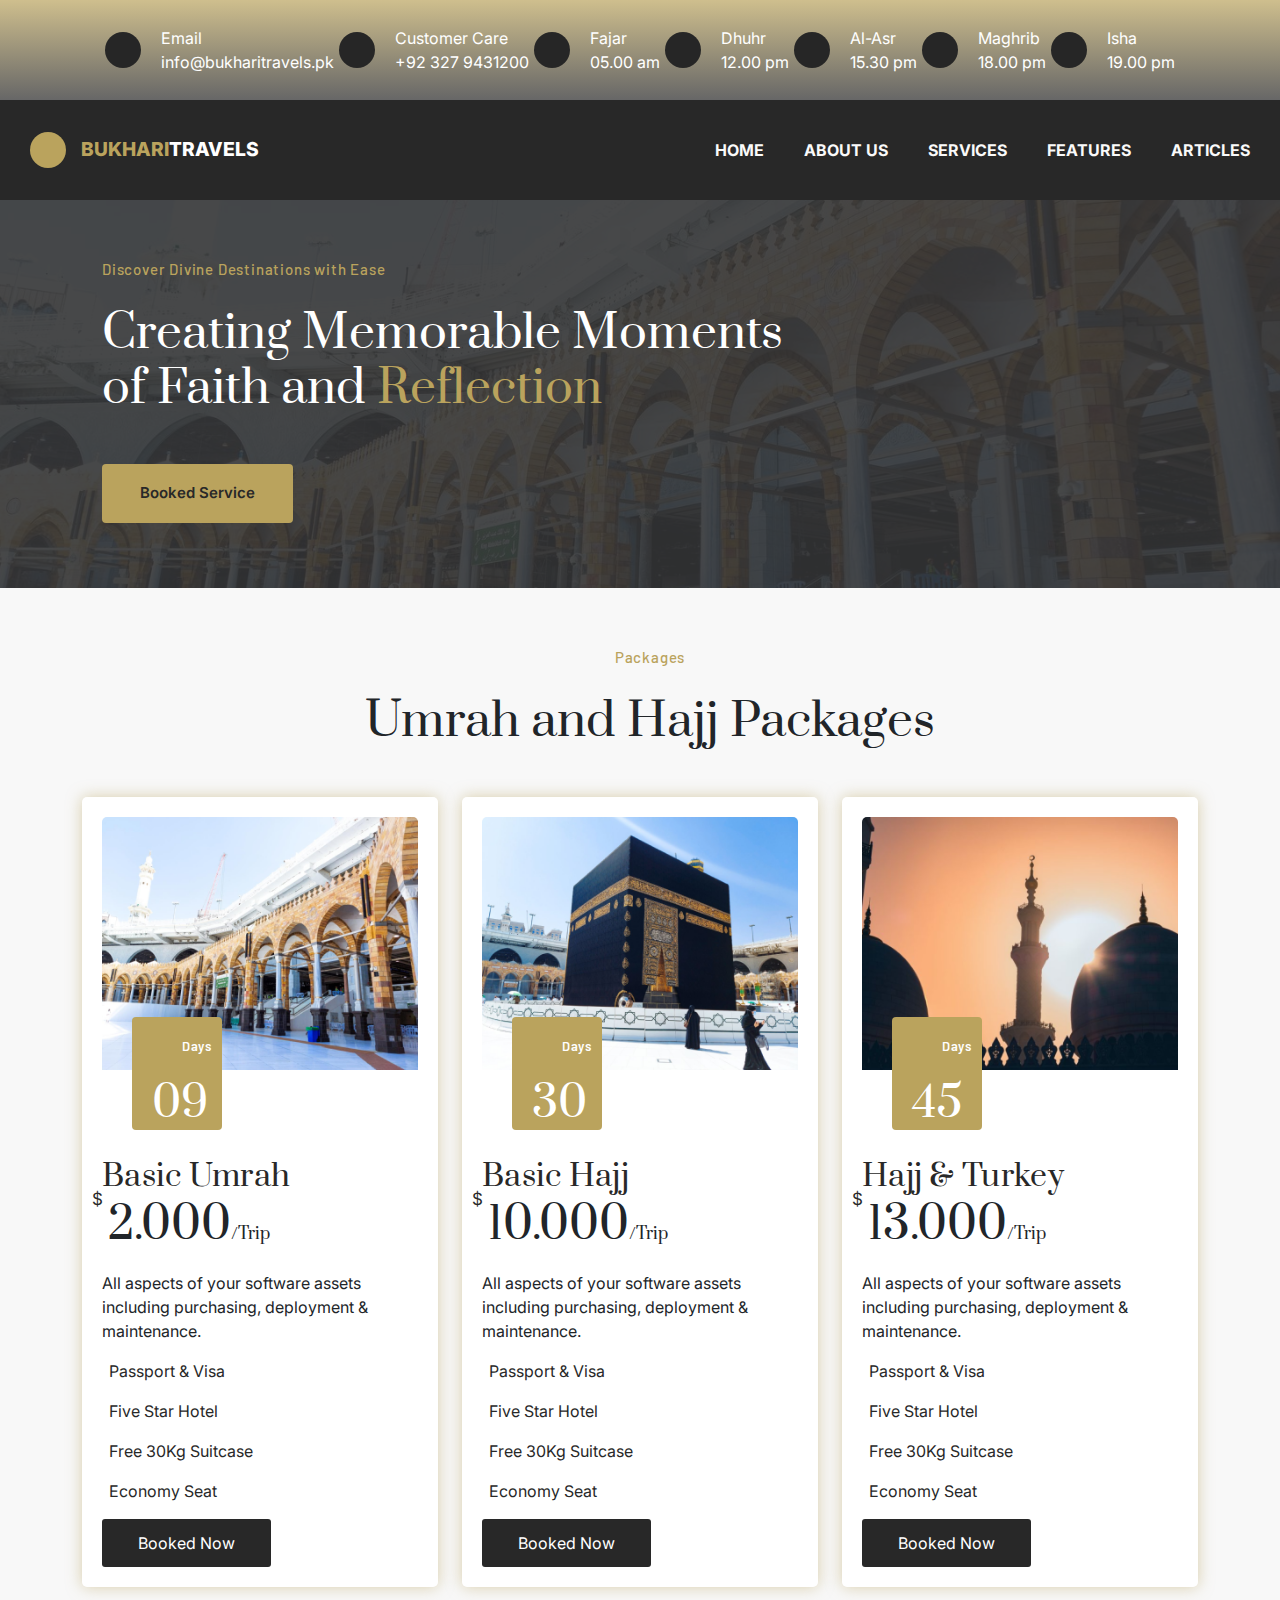
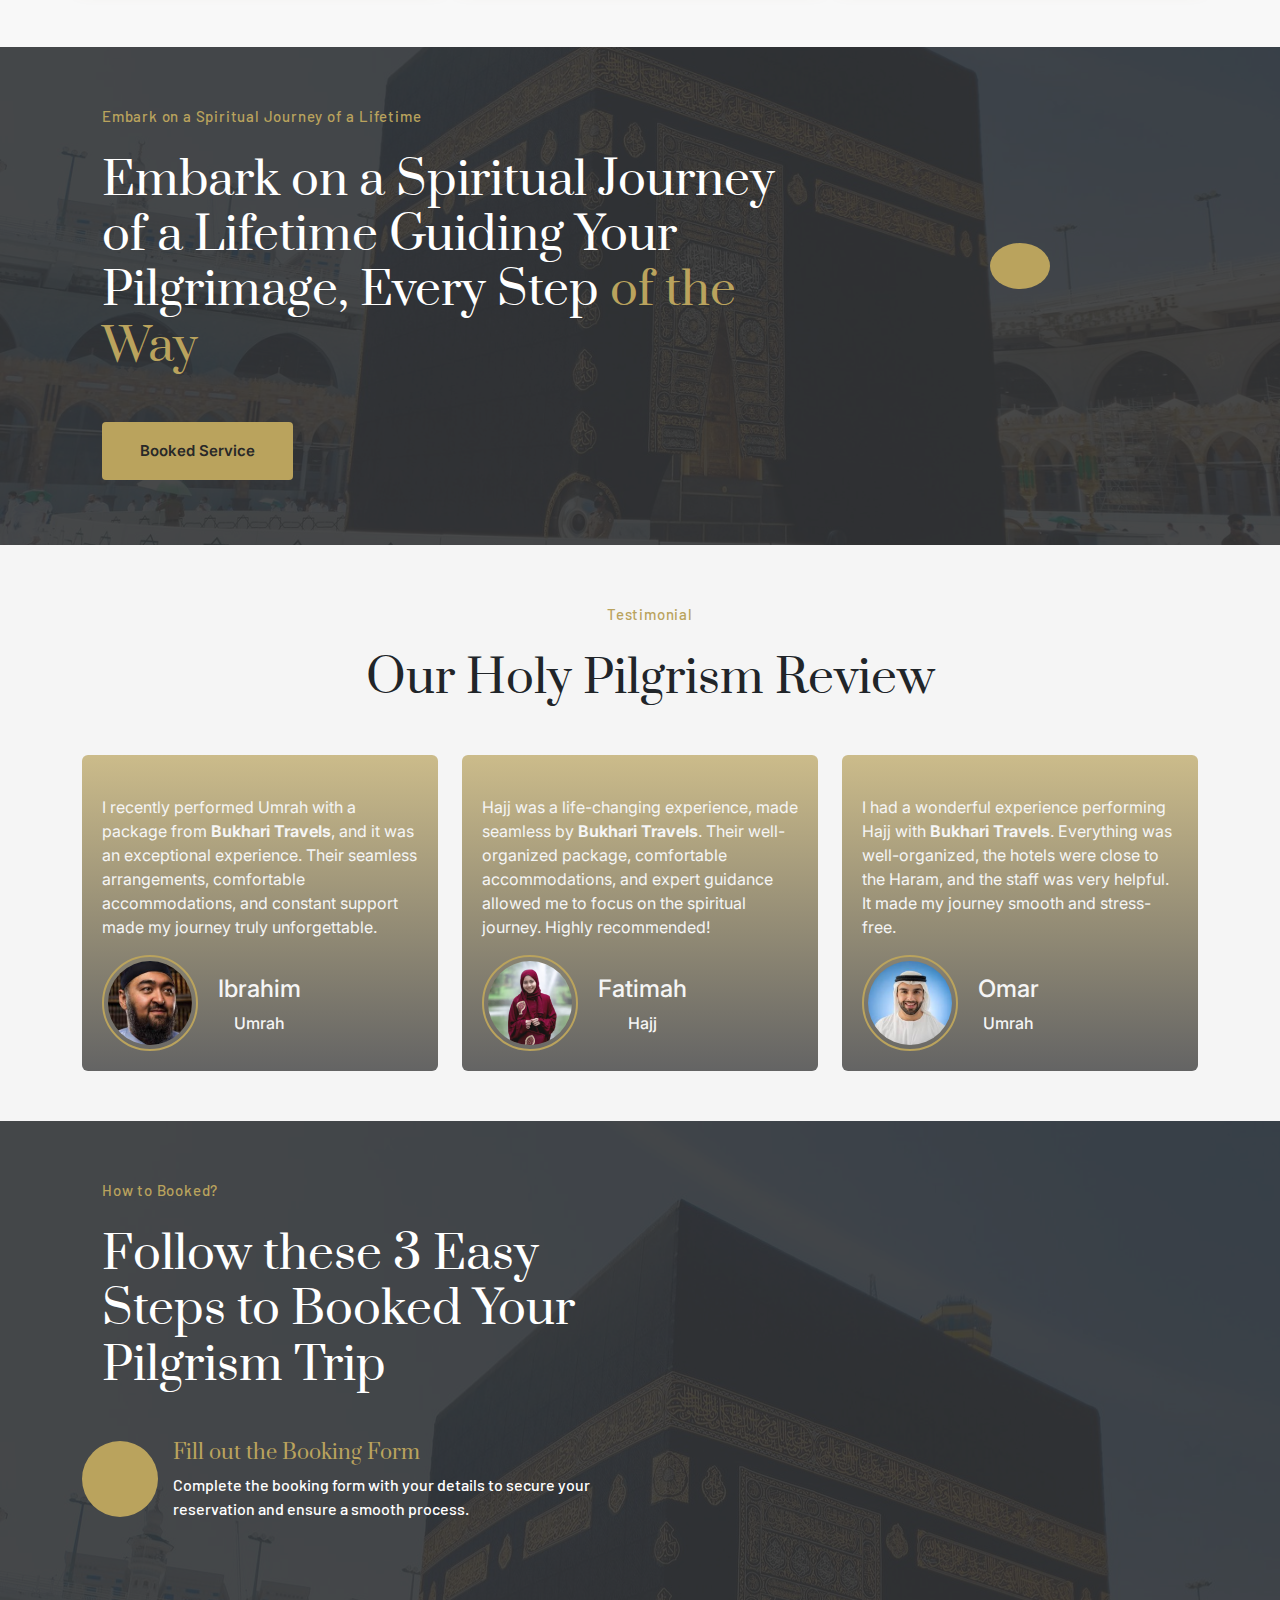
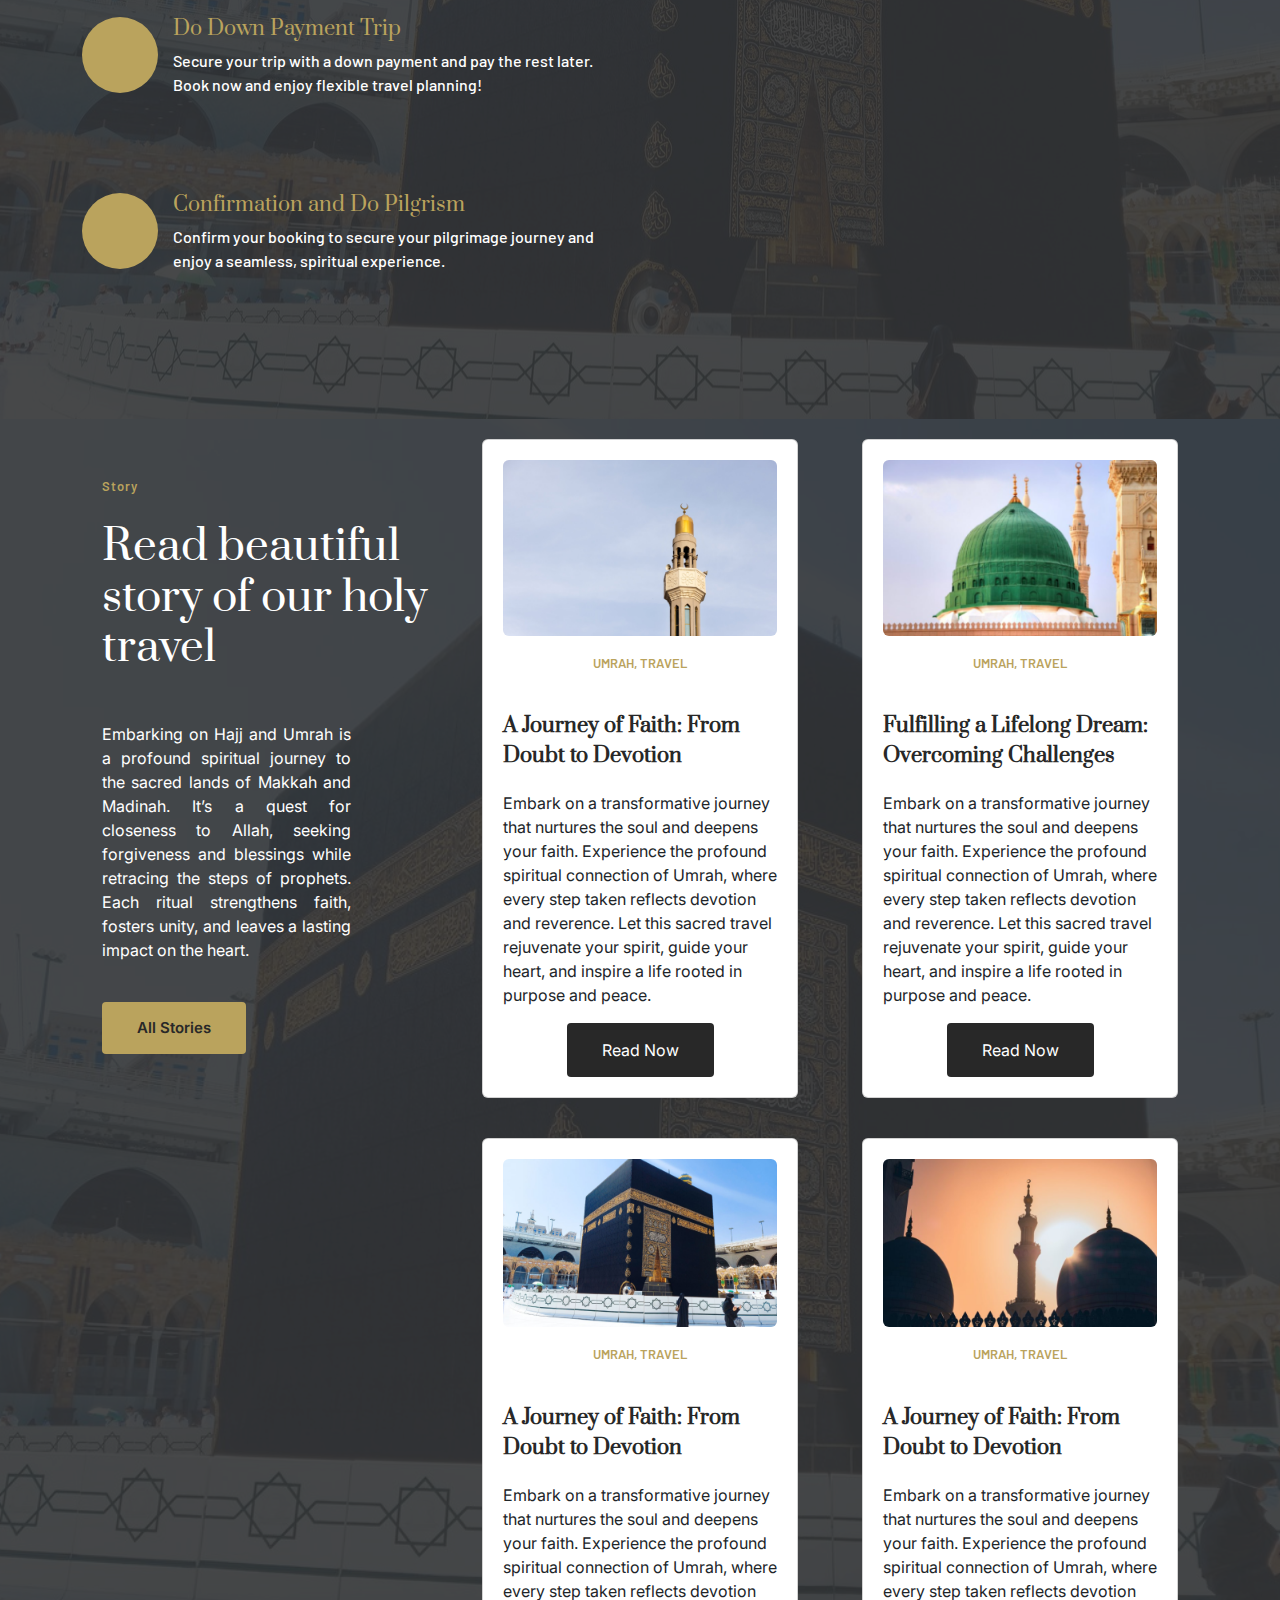
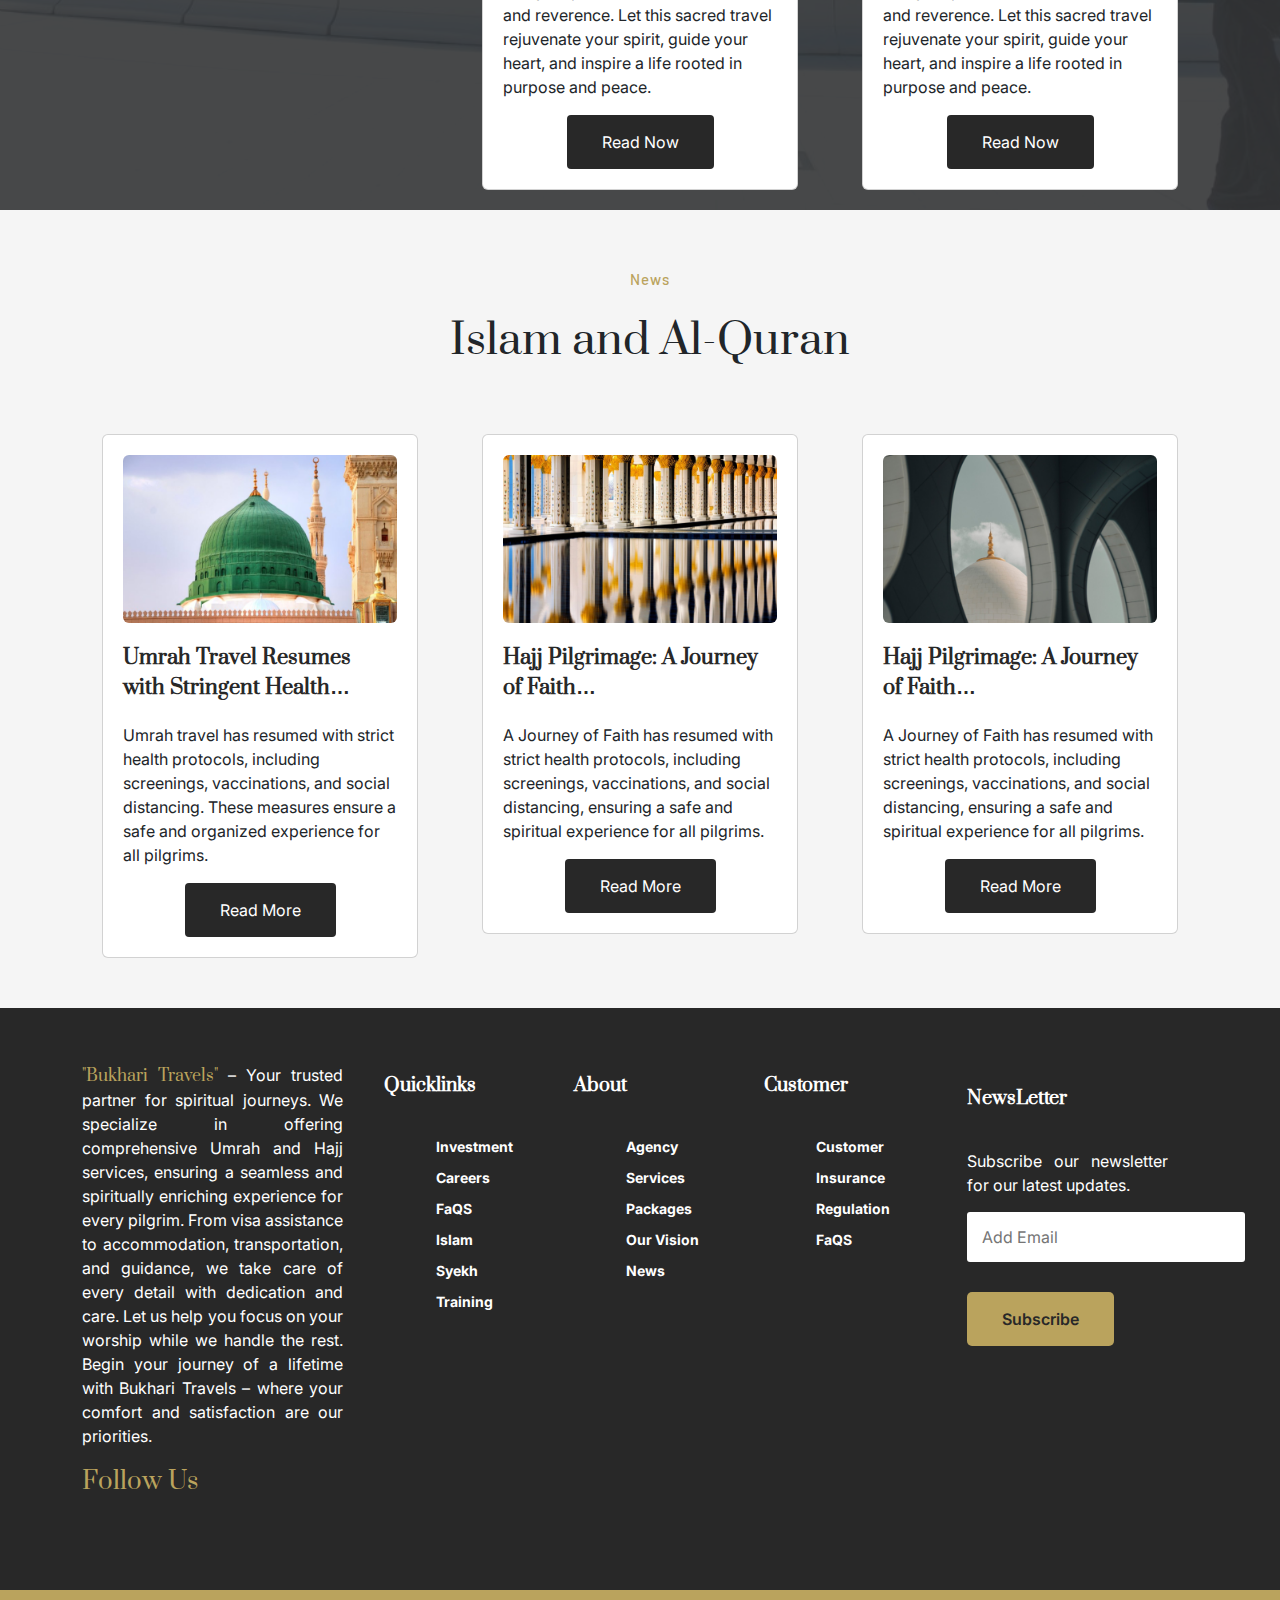
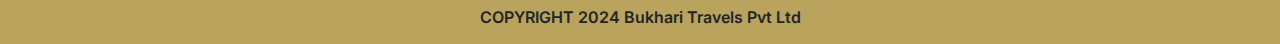
==== index.html @ a9241ac4 "Add all project files" ====
<!DOCTYPE html>
<html lang="en">

<head>
    <meta charset="UTF-8" />
    <meta name="viewport" content="width=device-width, initial-scale=1.0" />
    <title>Bukhari Travels</title>
    <!-- ----------------This is Bootstrap files------------------- -->
    <link rel="stylesheet" href="./css/bootstrap.min.css" />
    <script>
        <link rel="stylesheet" href="./js/bootstrap.min.js" />
    </script>
    <!-------------------This is the fontawesome file--------------------->
    <link rel="stylesheet" href="https://cdnjs.cloudflare.com/ajax/libs/font-awesome/6.6.0/css/all.min.css"
        integrity="sha512-Kc323vGBEqzTmouAECnVceyQqyqdsSiqLQISBL29aUW4U/M7pSPA/gEUZQqv1cwx4OnYxTxve5UMg5GT6L4JJg=="
        crossorigin="anonymous" referrerpolicy="no-referrer" />
    <link rel="stylesheet" href="https://site-assets.fontawesome.com/releases/v6.6.0/css/all.css" />
    <!-------------------This is the navbar file--------------------->
    <link rel="stylesheet" href="./navbar.css" />
    <!----------------- Packages page section css -->
    <link rel="stylesheet" href="./packages-section.css" />
    <!-----------------Prayers time bar css File -->
    <link rel="stylesheet" href="./prayers-times-bar.css" />
    <!----------------- home-booking-section css file -->
    <link rel="stylesheet" href="./home-booking-section.css" />
        <!-----------------umrahh-pakages-page css-->
        <link rel="stylesheet" href="./umrahh-pakages-page.css" />
        <!------------------Pilgrimage Guidance page css-->
        <link rel="stylesheet" href="./_pilgrimage-guiding-section.css" />
        <!------------------testimonial pilgrim page css-->
        <link rel="stylesheet" href="./_testimonial-pilgrim-review.css" />
        <!------------------Holy Stories page css-->
        <link rel="stylesheet" href="./_Holy-stories.css" />
        <!------------------footer  css-->
        <link rel="stylesheet" href="./footer.css" />
        <!------------------how-to-book section css-->
        <link rel="stylesheet" href="./_how-to-book.css">
        <!------------------news section-->
        <link rel="stylesheet" href="./_news-section.css">
        
    <!-----------------Barlow font google import -->
    <style>
        @import url("https://fonts.googleapis.com/css2?family=Barlow:ital,wght@0,100;0,200;0,300;0,400;0,500;0,600;0,700;0,800;0,900;1,100;1,200;1,300;1,400;1,500;1,600;1,700;1,800;1,900&family=Inter:ital,opsz,wght@0,14..32,100..900;1,14..32,100..900&family=Josefin+Sans:ital,wght@0,100..700;1,100..700&family=Montserrat:ital,wght@0,100..900;1,100..900&family=Poppins:ital,wght@0,100;0,200;0,300;0,400;0,500;0,600;0,700;0,800;0,900;1,100;1,200;1,300;1,400;1,500;1,600;1,700;1,800;1,900&family=Prata&family=Roboto:ital,wght@0,100;0,300;0,400;0,500;0,700;0,900;1,100;1,300;1,400;1,500;1,700;1,900&display=swap");
    </style>
</head>

<body>
    <!---------------Prayer bar------------------>
<header class="parent-container">
    <div class="container p-0">
        <ul class="prayers-times-bar m-0">
            <li>
                <!-- Email Area -->
                <section class="email-section">
                    <div class="email-logo">
                        <i class="fa-solid fa-envelope logo-style"></i>
                    </div>
                    <div class="email-description">
                        <span>Email</span>
                        <p class="m-0">
                            <a href="mailto:abrarulhassan@gmail.com">info@bukharitravels.pk</a>
                        </p>
                    </div>
                </section>
            </li>
            <li>
                <!-- Customer Care Service are -->

                <section class="email-section">
                    <div>
                        <i class="fa-solid fa-phone logo-style"></i>
                    </div>
                    <div class="email-description">
                        <span>Customer Care</span>
                        <p class="m-0">
                            <a href="tel:+923279431200">+92 327 9431200</a>
                        </p>
                    </div>
                </section>
            </li>
            <li>
                <!-- Fajar Timing -->

                <section class="email-section">
                    <div>
                        <i class="fa-solid fa-sun-cloud logo-style"></i>
                    </div>
                    <div class="email-description">
                        <span>Fajar</span>
                        <p class="m-0 text-blinking">05.00 am</p>
                    </div>
                </section>
            </li>
            <li>
                <!-- Dhuhr Timing -->

                <section class="email-section">
                    <div>
                        <i class="fa-solid fa-sun logo-style"></i>
                    </div>
                    <div class="email-description">
                        <span>Dhuhr</span>
                        <p class="m-0 text-blinking">12.00 pm</p>
                    </div>
                </section>
            </li>
            <li>
                <!-- Asr Timing -->

                <section class="email-section">
                    <div>
                        <i class="fa-solid fa-cloud logo-style"></i>
                    </div>
                    <div class="email-description">
                        <span>Al-Asr</span>
                        <p class="m-0 text-blinking">15.30 pm</p>
                    </div>
                </section>
            </li>
            <li>
                <!-- Magrib timing -->

                <section class="email-section">
                    <div>
                        <i class="fa-solid fa-moon-cloud logo-style"></i>
                    </div>
                    <div class="email-description">
                        <span>Maghrib</span>
                        <p class="m-0 text-blinking">18.00 pm</p>
                    </div>
                </section>
            </li>
            <li>
                <!-- Esha Timing  -->

                <section class="email-section">
                    <div>
                        <i class="fa-solid fa-moon logo-style"></i>
                    </div>
                    <div class="email-description">
                        <span>Isha</span>
                        <p class="m-0 text-blinking">19.00 pm</p>
                    </div>
                </section>
            </li>
        </ul>
    </div>
</header>
    <!-- main navbar -->
    <section>
        <!-- Mobile Screen -->
        <input class="navbar-input" type="checkbox" id="menu"/>
        <!-- End Mobile Screen -->
        <header>
            <div class="logo">
                <div class="bukhari-logo">
                    <i class="fa-solid fa-plane plane-icon"></i>
                    <h1>BUKHARI<span>TRAVELS</span></h1>
                </div>
            </div>
            <!-- Mobile Screen -->
            <label for="menu">
                <div></div>
                <div></div>
                <div></div>
            </label>
            <!-- End Mobile Screen -->
            <nav>
                <a href="#index.html">HOME</a>
                <a href="./_aboutus.html">About Us</a>
                <a href="#Contact Us">Services</a>
                <a href="#Mail Me">Features</a>
                <a href="#Articles">Articles</a>
            </nav>
        </header>
    </section>

    <!-- Home booking Section -->
    <section class="home-booking-page">
        <div class="overlay">
            <div class="container">
                <div class="row">
                    <div class="col-lg-8 col-md-8 col-sm-12">
                        <div class="page-content">
                            <h4 class="page-title">
                                Discover Divine Destinations with Ease
                            </h4>
                            <h4 class="page-title-description">
                                Creating Memorable Moments of Faith and
                                <span class="brownish-color">Reflection</span>
                            </h4>
                            <button class="book-service-button">Booked Service</button>
                        </div>
                    </div>
                </div>
            </div>
        </div>
    </section>

    <!-- Umrahh Packages section -->
    <section class="umrahh-packages-page">
        <div class="container">
            <div class="row">
                <div class="col-lg-12 .col-md-12 col-sm-12">
                    <div class="umrahh-packages-page-content">
                        <h4 class="u-packages-page-title">Packages</h4>
                        <h4 class="u-packages-page-title-description">
                            Umrah and Hajj Packages
                        </h4>
                    </div>
                </div>
            </div>

            <div class="row">
                <!-- 09 Days Package plan -->
                <div class="col-lg-4 col-md-6 col-sm-12">
                    <div class="packages-plan-card">
                        <div class="card-1-image">
                            <div class="overlayed-box">
                                <p class="package-days">Days</p>
                                <h4 class="package-duration">09</h4>
                            </div>
                        </div>
                        <div class="packages-card-creditials">
                            <h4 class="package-level">Basic Umrah</h4>
                            <p class="package-price">
                                <span class="currency">$</span><span class="currency-value"> 2.000</span><span
                                    class="trip-text">/Trip</span>
                            </p>
                            <p class="card-description">
                                All aspects of your software assets including purchasing,
                                deployment & maintenance.
                            </p>
                        </div>

                        <div class="package-items">
                            <p><i class="fa-regular fa-badge-check"></i>Passport & Visa</p>
                            <p><i class="fa-regular fa-badge-check"></i>Five Star Hotel</p>
                            <p>
                                <i class="fa-regular fa-badge-check"></i>Free 30Kg Suitcase
                            </p>
                            <p><i class="fa-regular fa-badge-check"></i>Economy Seat</p>
                        </div>
                        <button class="book-now-button">Booked Now</button>
                    </div>
                </div>

                <!-- 30 Days Package Plan -->
                <div class="col-lg-4 col-md-6 col-sm-12">
                    <div class="packages-plan-card">
                        <div class="card-2-image">
                            <div class="overlayed-box">
                                <p class="package-days">Days</p>
                                <h4 class="package-duration">30</h4>
                            </div>
                        </div>
                        <div class="packages-card-creditials">
                            <h4 class="package-level">Basic Hajj</h4>
                            <p class="package-price">
                                <span class="currency">$</span><span class="currency-value"> 10.000</span><span
                                    class="trip-text">/Trip</span>
                            </p>
                            <p class="card-description">
                                All aspects of your software assets including purchasing,
                                deployment & maintenance.
                            </p>
                        </div>

                        <div class="package-items">
                            <p><i class="fa-regular fa-badge-check"></i>Passport & Visa</p>
                            <p><i class="fa-regular fa-badge-check"></i>Five Star Hotel</p>
                            <p>
                                <i class="fa-regular fa-badge-check"></i>Free 30Kg Suitcase
                            </p>
                            <p><i class="fa-regular fa-badge-check"></i>Economy Seat</p>
                        </div>
                        <button class="book-now-button">Booked Now</button>
                    </div>
                </div>
                <!-- 45 Days Package Plan -->
                <div class="col-lg-4 col-md-6 col-sm-12">
                    <div class="packages-plan-card">
                        <div class="card-3-image">
                            <div class="overlayed-box">
                                <p class="package-days">Days</p>
                                <h4 class="package-duration">45</h4>
                            </div>
                        </div>
                        <div class="packages-card-creditials">
                            <h4 class="package-level">Hajj & Turkey</h4>
                            <p class="package-price">
                                <span class="currency">$</span><span class="currency-value">13.000</span><span
                                    class="trip-text">/Trip</span>
                            </p>
                            <p class="card-description">
                                All aspects of your software assets including purchasing,
                                deployment & maintenance.
                            </p>
                        </div>

                        <div class="package-items">
                            <p><i class="fa-regular fa-badge-check"></i>Passport & Visa</p>
                            <p><i class="fa-regular fa-badge-check"></i>Five Star Hotel</p>
                            <p>
                                <i class="fa-regular fa-badge-check"></i>Free 30Kg Suitcase
                            </p>
                            <p><i class="fa-regular fa-badge-check"></i>Economy Seat</p>
                        </div>
                        <button class="book-now-button">Booked Now</button>
                    </div>
                </div>
            </div>
        </div>
    </section>
    <!-- Pilgrimage Guidance Section -->
    <section class="pilgrim-guidance-page">
        <div class="overlay">
            <div class="container">
                <div class="row">
                    <div class="col-lg-8 col-md-8 col-sm-12">
                        <div class="page-content">
                            <h4 class="page-title">
                                Embark on a Spiritual Journey of a Lifetime
                            </h4>
                            <h4 class="page-title-description">
                                Embark on a Spiritual Journey of a Lifetime Guiding Your
                                Pilgrimage, Every Step
                                <span class="brownish-color">of the Way</span>
                            </h4>
                            <button class="book-service-button">Booked Service</button>
                        </div>
                    </div>
                    <div class="col-lg-4 col-md-4 col-sm-12">
                        <div class="yt-vedio-button">
                            <a class="anchor-style yt-vedio-link-button" target="_blank">
                                <i class="fa-solid fa-play text-blinking"></i>
                            </a>
                        </div>
                    </div>
                </div>
            </div>
        </div>
    </section>
    <!-- Testimonial Holy pilgrim review section -->
    <section class="testimonial-pilgrim-review">
        <div class="container">
            <div class="row">
                <div class="col-lg-12 .col-md-12 col-sm-12">
                    <div class="umrahh-pakages-page-content">
                        <h4 class="u-packages-page-title">Testimonial</h4>
                        <h4 class="u-packages-page-title-description">
                            Our Holy Pilgrism Review
                        </h4>
                    </div>
                </div>
            </div>
        </div>

        <div class="container">
            <div class="row">
                <div class="col-lg-4 col-md-4 col-sm-6">
                    <div class="review-box">
                        <div class="review-stars-bar">
                            <i class="fa-solid fa-star-sharp"></i><i class="fa-solid fa-star-sharp"></i><i
                                class="fa-solid fa-star-sharp"></i><i class="fa-solid fa-star-sharp"></i><i
                                class="fa-solid fa-star-sharp"></i>
                        </div>
                        <p class="review-content">
                            I recently performed Umrah with a package from
                            <b>Bukhari Travels</b>, and it was an exceptional experience.
                            Their seamless arrangements, comfortable accommodations, and
                            constant support made my journey truly unforgettable.
                        </p>

                        <div class="reviewer">
                            <div class="reviewer-image">
                                <img src="./Assets/Reviews persons/Ibrahim.png" alt="" />
                            </div>
                            <div class="reviwer-name">
                                <h4>Ibrahim</h4>
                                <p class="pilgrimage-category">Umrah</p>
                            </div>
                        </div>
                    </div>
                </div>

                <div class="col-lg-4 col-md-4 col-sm-6">
                    <div class="review-box">
                        <div class="review-stars-bar">
                            <i class="fa-solid fa-star-sharp"></i><i class="fa-solid fa-star-sharp"></i><i
                                class="fa-solid fa-star-sharp"></i><i class="fa-solid fa-star-sharp"></i><i
                                class="fa-solid fa-star-sharp"></i>
                        </div>
                        <p class="review-content">
                            Hajj was a life-changing experience, made seamless by
                            <b>Bukhari Travels</b>. Their well-organized package,
                            comfortable accommodations, and expert guidance allowed me to
                            focus on the spiritual journey. Highly recommended!
                        </p>

                        <div class="reviewer">
                            <div class="reviewer-image">
                                <img src="./Assets/Reviews persons/Reviwer 2.png" alt="" />
                            </div>
                            <div class="reviwer-name">
                                <h4>Fatimah</h4>
                                <p class="pilgrimage-category">Hajj</p>
                            </div>
                        </div>
                    </div>
                </div>

                <div class="col-lg-4 col-md-4 col-sm-6">
                    <div class="review-box">
                        <div class="review-stars-bar">
                            <i class="fa-solid fa-star-sharp"></i><i class="fa-solid fa-star-sharp"></i><i
                                class="fa-solid fa-star-sharp"></i><i class="fa-solid fa-star-sharp"></i><i
                                class="fa-solid fa-star-sharp"></i>
                        </div>
                        <p class="review-content">
                            I had a wonderful experience performing Hajj with
                            <b>Bukhari Travels</b>. Everything was well-organized, the
                            hotels were close to the Haram, and the staff was very helpful.
                            It made my journey smooth and stress-free.
                        </p>

                        <div class="reviewer">
                            <div class="reviewer-image">
                                <img src="./Assets/Reviews persons/Reviwer 3.png" alt="" />
                            </div>
                            <div class="reviwer-name">
                                <h4>Omar</h4>
                                <p class="pilgrimage-category">Umrah</p>
                            </div>
                        </div>
                    </div>
                </div>
            </div>
        </div>
    </section>
    <!-- Booking credials section detials  -->
    <section class="how-to-book-section">
        <div class="overlay">
            <div class="container">
                <div class="row">
                    <div class="col-lg-6 col-md-6 col-sm-12">
                        <div class="page-content">
                            <h4 class="page-title">
                                How to Booked?
                            </h4>
                            <h4 class="page-title-description">
                                Follow these 3 Easy Steps to Booked Your Pilgrism Trip
                            </h4>
                            <div class="booking-steps">
                                <div class="step-box">
                                    <div class="box-icon">
                                        <i class="fa-solid fa-book icon-edit"></i>
                                    </div>
                                    <div class="box-content">
                                        <h4 class="box-title">Fill out the Booking Form</h4>
                                        <p class="box-description">Complete the booking form with your details to secure
                                            your reservation and ensure a smooth process.</p>
                                    </div>
                                </div>

                                <div class="step-box">
                                    <div class="box-icon">
                                        <i class="fa-solid fa-credit-card icon-edit"></i>
                                    </div>
                                    <div class="box-content">
                                        <h4 class="box-title">Do Down Payment Trip</h4>
                                        <p class="box-description">Secure your trip with a down payment and pay the rest
                                            later. Book now and enjoy flexible travel planning!</p>
                                    </div>
                                </div>

                                <div class="step-box">
                                    <div class="box-icon">
                                        <i class="fa-solid fa-kaaba icon-edit"></i>
                                    </div>
                                    <div class="box-content">
                                        <h4 class="box-title">Confirmation and Do Pilgrism</h4>
                                        <p class="box-description">Confirm your booking to secure your pilgrimage
                                            journey and enjoy a seamless, spiritual experience.</p>
                                    </div>
                                </div>

                            </div>
                        </div>
                    </div>

                    
                </div>
            </div>
        </div>
        </div>

    </section>
    <!-- Holy Stories Boxes section -->
    <section class="holy-stories-section">
        <div class="overlay-color">
            <div class="container">
                <div class="row">
                    <div class="col-lg-4 col-md-6">
                        <div class="holy-stories-page-content">
                            <h4 class="holy-stories-page-title">Story</h4>
                            <h4 class="holy-stories-page-title-description">
                                Read beautiful story of our holy travel
                            </h4>
                            <p class="holy-stories-description">
                                Embarking on Hajj and Umrah is a profound spiritual journey to
                                the sacred lands of Makkah and Madinah. It’s a quest for
                                closeness to Allah, seeking forgiveness and blessings while
                                retracing the steps of prophets. Each ritual strengthens
                                faith, fosters unity, and leaves a lasting impact on the
                                heart.
                            </p>
                            <button class="all-stories-button">All Stories</button>
                        </div>
                    </div>

                    <div class=" col-lg-8 col-md-6">
                        <div class="row">
                            <div class="col-md-6 col-sm-12">
                                <div class="card-body">
                                    <div class="card">
                                        <img src="./Assets/Assets/Card img 4.png" alt="" />
                                        <h4 class="card-title">Umrah, Travel</h4>
                                        <h3 class="card-sub-title">
                                            A Journey of Faith: From Doubt to Devotion
                                        </h3>
                                        <p class="card-description">
                                            Embark on a transformative journey that nurtures the soul
                                            and deepens your faith. Experience the profound spiritual
                                            connection of Umrah, where every step taken reflects
                                            devotion and reverence. Let this sacred travel rejuvenate
                                            your spirit, guide your heart, and inspire a life rooted in
                                            purpose and peace.
                                        </p>
                                        <button class="card-button">Read Now</button>
                                    </div>
                                </div>
                            </div>

                            <div class="col-md-6 col-sm-12">
                                <div class="card-body">
                                    <div class="card">
                                        <img src="./Assets/Assets/Card img 5.png" alt="" />
                                        <h4 class="card-title">Umrah, Travel</h4>
                                        <h3 class="card-sub-title">
                                            Fulfilling a Lifelong Dream: Overcoming Challenges
                                        </h3>
                                        <p class="card-description">
                                            Embark on a transformative journey that nurtures the soul
                                            and deepens your faith. Experience the profound spiritual
                                            connection of Umrah, where every step taken reflects
                                            devotion and reverence. Let this sacred travel rejuvenate
                                            your spirit, guide your heart, and inspire a life rooted in
                                            purpose and peace.
                                        </p>
                                        <button class="card-button">Read Now</button>
                                    </div>
                                </div>
                            </div>
                        </div>

                        <div class="row">
                            <div class="col-md-6 col-sm-12">
                                <div class="card-body">
                                    <div class="card">
                                        <img src="./Assets/Card img 6.png" alt="" />
                                        <h4 class="card-title">Umrah, Travel</h4>
                                        <h3 class="card-sub-title">
                                            A Journey of Faith: From Doubt to Devotion
                                        </h3>
                                        <p class="card-description">
                                            Embark on a transformative journey that nurtures the soul
                                            and deepens your faith. Experience the profound spiritual
                                            connection of Umrah, where every step taken reflects
                                            devotion and reverence. Let this sacred travel rejuvenate
                                            your spirit, guide your heart, and inspire a life rooted
                                            in purpose and peace.
                                        </p>
                                        <button class="card-button">Read Now</button>
                                    </div>
                                </div>
                            </div>

                            <div class="col-md-6 col-sm-12">
                                <div class="card-body">
                                    <div class="card">
                                        <img src="./Assets/Card img 7.png" alt="" />
                                        <h4 class="card-title">Umrah, Travel</h4>
                                        <h3 class="card-sub-title">
                                            A Journey of Faith: From Doubt to Devotion
                                        </h3>
                                        <p class="card-description">
                                            Embark on a transformative journey that nurtures the soul
                                            and deepens your faith. Experience the profound spiritual
                                            connection of Umrah, where every step taken reflects
                                            devotion and reverence. Let this sacred travel rejuvenate
                                            your spirit, guide your heart, and inspire a life rooted
                                            in purpose and peace.
                                        </p>
                                        <button class="card-button">Read Now</button>
                                    </div>
                                </div>
                            </div>
                        </div>
                    </div>
                </div>
            </div>
        </div>
    </section>

    <!-- News Section -->
    <section class="news-section">
        <div class="news-content">
            <h4 class="news-section-header">News</h4>
            <h4 class="news-description">Islam and Al-Quran</h4>
        </div>

        <div class="container">
            <div class="row">
                <div class="col-lg-4 col-md-6 col-sm-12">
                    <div class="card-body">
                        <div class="card">
                            <img src="./Assets/Card img 8.png" alt=""/>
                            <h3 class="card-sub-title">
                                Umrah Travel Resumes with Stringent Health…
                            </h3>
                            <p class="card-description">
                                Umrah travel has resumed with strict health protocols, including screenings, vaccinations, and social distancing. These measures ensure a safe and organized experience for all pilgrims.
                            </p>
                            <button class="card-button">Read More</button>
                        </div>
                    </div>
                </div>

                <div class="col-lg-4 col-md-6 col-sm-12">
                    <div class="card-body">
                        <div class="card">
                            <img src="./Assets/Card img 9.png" alt="" />
                            <h3 class="card-sub-title">
                                Hajj Pilgrimage: A Journey of Faith…
                            </h3>
                            <p class="card-description">
                                A Journey of Faith has resumed with strict health protocols,
                                including screenings, vaccinations, and social distancing,
                                ensuring a safe and spiritual experience for all pilgrims.
                            </p>
                            <button class="card-button">Read More</button>
                        </div>
                    </div>
                </div>

                <div class="col-lg-4 col-md-6 col-sm-12">
                    <div class="card-body">
                        <div class="card">
                            <img src="./Assets/Card img 10.png" alt="" />
                            <h3 class="card-sub-title">
                                Hajj Pilgrimage: A Journey of Faith…
                            </h3>
                            <p class="card-description">
                                A Journey of Faith has resumed with strict health protocols,
                                including screenings, vaccinations, and social distancing,
                                ensuring a safe and spiritual experience for all pilgrims.
                            </p>
                            <button class="card-button">Read More</button>
                        </div>
                    </div>
                </div>
            </div>
        </div>
    </section>
    <!-- Footer  -->
    <section class="footer-section">
        <div class="container">
            <div class="row">
                <div class="col-lg-3 col-md-6 col-sm-12">
                    <div class="website-social-links">
                        <p class="short-intro">
                            <span class="brownish-color">"Bukhari Travels"</span> – Your
                            trusted partner for spiritual journeys. We specialize in
                            offering comprehensive Umrah and Hajj services, ensuring a
                            seamless and spiritually enriching experience for every pilgrim.
                            From visa assistance to accommodation, transportation, and
                            guidance, we take care of every detail with dedication and care.
                            Let us help you focus on your worship while we handle the rest.
                            Begin your journey of a lifetime with Bukhari Travels – where
                            your comfort and satisfaction are our priorities.
                        </p>
                        <h4 class="follow-us brownish-color">Follow Us</h4>
                        <span class="social-links">
                            <a href=""><i class="fa-brands fa-facebook-f"></i></a>
                            <a href=""><i class="fa-brands fa-tiktok "></i></a>
                            <a href=""><i class="fa-brands fa-instagram "></i></a>
                            <a href=""><i class="fa-brands fa-linkedin "></i></a>
                        </span>
                    </div>
                </div>
                <div class="col-lg-2 col-md-6 col-sm-12">
                    <div class="quick-links-section">
                        <h4 class="links-header">Quicklinks</h4>
                        <ul>
                            <li class="quick-links">
                                <a href="#"><i
                                        class="fa-solid fa-angle-right icon text-blinking"></i><span>Investment</span></a>
                                <a href="#"><i
                                        class="fa-solid fa-angle-right icon text-blinking"></i><span>Careers</span></a>
                                <a href="#"><i
                                        class="fa-solid fa-angle-right icon text-blinking"></i><span>FaQS</span></a>
                                <a href="#"><i
                                        class="fa-solid fa-angle-right icon text-blinking"></i><span>Islam</span></a>
                                <a href="#"><i
                                        class="fa-solid fa-angle-right icon text-blinking"></i><span>Syekh</span></a>
                                <a href="#"><i
                                        class="fa-solid fa-angle-right icon text-blinking"></i><span>Training</span></a>
                            </li>
                        </ul>
                    </div>
                </div>
                <div class="col-lg-2 col-md-6 col-sm-12">
                    <div class="quick-links-section">
                        <h4 class="links-header">About</h4>
                        <ul>
                            <li class="quick-links">
                                <a href="#"><i
                                        class="fa-solid fa-angle-right icon text-blinking"></i><span>Agency</span></a>
                                <a href="#"><i class="fa-solid fa-angle-right icon text-blinking"></i><span>
                                        Services</span></a>
                                <a href="#"><i class="fa-solid fa-angle-right icon text-blinking"></i><span>
                                        Packages</span></a>
                                <a href="#"><i class="fa-solid fa-angle-right icon text-blinking"></i><span>Our
                                        Vision</span></a>
                                <a href="#"><i
                                        class="fa-solid fa-angle-right icon text-blinking"></i><span>News</span></a>
                            </li>
                        </ul>
                    </div>
                </div>
                <div class="col-lg-2 col-md-6 col-sm-12">
                    <div class="quick-links-section">
                        <h4 class="links-header">Customer</h4>
                        <ul>
                            <li class="quick-links">
                                <a href="#"><i
                                        class="fa-solid fa-angle-right icon text-blinking"></i><span>Customer</span></a>
                                <a href="#"><i
                                        class="fa-solid fa-angle-right icon text-blinking"></i><span>Insurance</span></a>
                                <a href="#"><i
                                        class="fa-solid fa-angle-right icon text-blinking"></i><span>Regulation</span></a>
                                <a href="#"><i
                                        class="fa-solid fa-angle-right icon text-blinking"></i><span>FaQS</span></a>
                            </li>
                        </ul>
                    </div>
                </div>
                <div class="col-lg-3 col-md-6 col-sm-12">
                    <div class="news-letter-section">
                        <h4 class="links-header">NewsLetter</h4>
                        <p class="short-intro" id="email">
                            Subscribe our newsletter for our latest updates.
                        </p>
                        <form action="">
                            <input type="email" name="email" id="email" class="newsletter-input" placeholder="Add Email" />
                        <button type="button" class="subscribe-button" id="email">Subscribe</button>
                        </form>
                    </div>
                </div>
            </div>
        </div>
    </section>
    <div class="copywrigth-footer">COPYRIGHT 2024 Bukhari Travels Pvt Ltd</div>
</body>

</html>
---- navbar.css ----
* {
    padding: 0;
    margin: 0;
    box-sizing: border-box;
    font-family: "Inter", sans-serif;
}

header {
    background-color:#282828;
    display: flex;
    align-items: center;
    justify-content: space-between;
    height: 100px;
    padding: 0 30px;
    width: 100%;
}

.navbar-input{
    display: none;
}


.logo {
    display: flex;
    gap: 15px;
}

.logo h1 {
    font-size: 35px;
    font-weight: 800;
}

.logo h1 span {
    color: #fff;
}

nav a {
    text-decoration: none;
    font-size: 1rem;
    color: #fafafa;
    font-weight: bold;
    transition: .3s all;
}

nav {
    display: flex;
    gap: 40px;
    text-transform: uppercase;
}
.plane-icon{
    color: #282828;
    width: 36px;
    height: 36px;
    display: flex;
    align-items: center;
    justify-content: center;
    border-radius: 50%;
    background-color:#baa35d;
}

.plane-icon:hover{
    background-color: #282828;
    color: #baa35d;
    margin-right: 5px;
    transition: .3s all ease;
}

nav a:hover {
    color: #baa35d;
    text-shadow: 0px 0px 5px #baa35d;
}

.bukhari-logo {
    display: contents;
}

.bukhari-logo h1 {
    margin: auto;
    color: #baa35d;
    font-size: 1.2rem;
}

.text-blinking {
    animation: blink 1.8s infinite;
}

.bukhari-logo,
.logo-package {
    margin: auto;
}

@media (max-width: 768px) {
    nav {
        position: absolute;
        width: 100%;
        background-color: #282828;
        align-items: center;
        top: 100px;
        height: 0;
        flex-direction: column;
        left: 0;
        transition: .5s;
        overflow: hidden;
    }

    nav a:first-child {
        margin-top: 50px;
    }

    label {
        width: 45px;
        height: 30px;
        position: relative;
    }

    label div {
        width: 100%;
        height: 5px;
        background-color: #baa35d;
        position: absolute;
        border-radius: 99px;
        transform: translateY(-50%);
        transition: .3s all ease;
        transform: scale(1);
    }

    label div:nth-child(1) {
        top: 0%;
    }

    label div:nth-child(2) {
        top: 50%;
    }

    label div:nth-child(3) {
        top: 100%;
    }

    input:checked+header nav {
        height: 100vh;
    }

    input:checked+header label div:nth-child(1) {
        transform: rotate(45deg);
        top: 50%;
    }

    input:checked+header label div:nth-child(3) {
        transform: rotate(-45deg);
        top: 50%;
    }

    input:checked+header label div:nth-child(2) {
        transform: scale(0);
        top: 50%;
        opacity: 0;
    }
}

@media (max-width: 320px) {
    header {
        padding: 0px 15px;
    }

    .logo {
        gap: 10px;
    }

    label {
        height: 22px;
    }
}

@media (max-width: 820px) {
    nav {
        transition: .007s all ease;
        gap: 28px;
    }
}


@media (max-width: 768px) {
    .bukhari-logo h1 {
        font-size: 1.2rem;
    }

    .book-service-button {
        padding: 10px 20px !important;
    }
}

@keyframes blink {

    0%,
    100% {
        opacity: 1;
    }

    50% {
        opacity: 0;
    }
}
---- prayers-times-bar.css ----
*{
    padding: 0;
    margin: 0;
    box-sizing: border-box;
}
.m-0{
    margin: 0;
}

.p-0{
    padding: 0;
}

.brownish-color{
    color: #baa35d;
}

.parent-container{
    background: linear-gradient(to bottom, rgba(186, 163, 93, 0.7), rgba(38, 38, 38, 0.7));
}
.prayers-times-bar {
    list-style-type: none;
    height: auto;
    padding: 30px;
    display: flex;
    align-items: center;
    justify-content: space-evenly;
    flex-wrap: wrap;
    max-width: 100%;
    font-family: "Inter", sans-serif;
}

.email-section{
    display: flex;
    align-items: center;
    gap: 20px;
    justify-content: center;
}

.email-section{
    margin-bottom: 0px;
}

.logo-style{
    width: 36px;
    height: 36px;
    display: flex;
    align-items: center;
    justify-content: center;
    border-radius: 50%;
    background-color: #262626;
}

.logo-style{
    color: #fff;
}

.logo-style:hover{
    color: #262626;
    background-color: #baa35d;
    transition: .3s all ease;
}

.email-description a{
    text-decoration: none;
    color: #fff;
}

.email-description p{
    color: #fff;
}

.email-description span{
    color: #fff;
}


@media (max-width: 1168px){
    .parent-container{
        display: none;
    }
}

@media (max-width: 360px){
    .parent-container{
        display: none;
    }
}
---- home-booking-section.css ----
*{
    padding: 0;
    margin: 0;
    box-sizing: border-box;
}

.home-booking-page, .pilgrim-guidance-page{
    max-width: 100%;
    background-image: url(./Assets/home\ main\ 1\ pic.png);
    background-position: center center;
    background-repeat: no-repeat;
    background-size: cover;
    height: auto;
}

.brownish-color{
    color: #baa35d;
    font-family: "prata", sans-serif;
}

.overlay{
    background-color: rgba(51, 52, 53, .9);
    left: 0;
    right: 0;
    bottom: 0;
    top: 0;
    color: #fff;
    max-width: 100%;
    height: auto;
    padding-bottom: 50px;
}

.page-title, .u-packages-page-title, .holy-stories-page-title, .news-section-header{
    color: #baa35d;
    font-size: 15px;
    font-family: "barlow", sans-serif;
    letter-spacing: 0.8px;
    padding-top: 60px;
    padding-bottom: 20px;
    margin-left: 20px;
}

.page-title-description, .u-packages-page-title-description, .holy-stories-page-title-description, .news-description{
    font-size: 2.875rem;
    font-family: "prata";
    padding-bottom: 40px;
    margin-left: 20px;
}

.book-service-button, .all-stories-button, .read-now-button{
    outline: 0;
    border: 0;
    padding: 18px 38px;
    border-radius: 4px;
    background-color: #baa35d;
    color: #282828;
    font-size: 15px;
    font-family: "barlow" sans-serif;
    font-weight: 600;
    margin-bottom: 15px;
    margin-left: 20px;
}

.book-service-button:hover{
    background-color: #282828;
    color: #baa35d;
    border: 1px solid #baa35d;
    transition: .3s;
}

@media (max-width: 768px){
    .page-title-description{
        font-size: 3rem;
    }

    .book-service-button{
        margin-bottom: 20px;
    }

}

@media (max-width: 320px){
    .page-title-description,.u-packages-page-title-description {
        font-size: 1.9rem !important;
    }
    .book-service-button {
        padding: 15px 30px;
        font-size: 14px;
    }
    .page-content{
        width: 100%;
        margin: auto;
    }
}
---- umrahh-pakages-page.css ----
*{
    padding: 0;
    margin: 0;
    box-sizing: border-box;
}

.umrahh-packages-page{
    max-width: 100%;
    height: auto;
    background-color: #f8f8f8;
    padding-bottom: 50px;
}

.umrahh-packages-page-content, .news-content{
    text-align: center;
    margin: auto;
    width: 100%;
}

.packages-plan-card{
    background-color: #fff;
    border-radius: 5px;
    padding: 20px;
    box-shadow: 0px 0px 15px rgba(186, 163, 93, 0.5);
    overflow: hidden;
    margin-bottom: 10px;
}

.card-1-image{
    background-image: url(./Assets/Assets/Card\ img\ 1.png);
    background-repeat: no-repeat;
    background-position:top;
    background-size: contain;
    border-radius: 5px;
    position: relative;
    height: 288px;
    object-fit: cover;
}

.card-2-image{
    background-image: url(./Assets/Assets/Card\ img\ 2.png);
    background-repeat: no-repeat;
    background-position:top;
    background-size: contain;
    border-radius: 5px;
    position: relative;
    width: 100%;
    height: 288px;
    object-fit: cover;
}

.card-3-image{
    background-image: url(./Assets/Assets/Card\ img\ 3.png);
    background-repeat: no-repeat;
    background-position:top;
    background-size: contain;
    border-radius: 5px;
    position: relative;
    width: 100%;
    height: 288px;
    object-fit: cover;
}

.overlayed-box{
    max-width: 90px;
    min-height: 113px;
    background-color:#baa35d;
    position: absolute;
    top: 200px;
    left: 30px;
    right: 0px;
    bottom: 0;
    border-radius: 4px;
}

.package-days{
    text-align: end;
    margin-right: 10px;
    color: #fff;
    font-size: 13px;
    letter-spacing: 0.8px;
    font-family: "barlow", sans-serif;
    font-weight: 600;
    margin-top: 20px;
}

.package-duration{
    font-size: 42px;
    color: #fff;
    line-height: 1.3em;
    font-family: "prata";
    margin-left: 20px;
    margin-top: 20px;
}

.packages-card-creditials{
    margin-top: 60px;
    display: flex;
    justify-content: center;
    flex-direction: column;
    font-family: "prata", sans-serif;
}

.package-level{
    font-family: "prata", sans-serif;
    font-size: 30px;
    line-height: 24px;
    letter-spacing: 0.3px;
    color: #282828;
    font-weight: 500;
}

.package-price{
    position: relative;
    font-family: "prata", sans-serif;
}

.currency{
    font-size: 17px;
    color: #282828;
    position: absolute;
    top: -10px;
    left: -10px;
}

.currency-value{
    font-size: 43px;
    line-height: 58px;
    font-family: "prata", sans-serif;
    margin-left: 6px;
}

.trip-text{
    font-family: "prata", sans-serif;
}

.package-description{
    color: #8C8C8C;
    font-family: "barlow", sans-serif;
    font-weight: 500;
}

.package-items{
    display: flex;
    justify-content: center;
    flex-direction: column;
    color: #282828;
}

.package-items i {
    margin-right: 7px;
    background-color: #baa35d;
    border-radius: 50%;
}

.book-now-button{
    outline: none;
    border: none;
    background-color: #282828;
    width: fit-content;
    padding: 12px 36px;
    border-radius: 3px;
    color: #fff;    
}

.book-now-button:hover{
    background-color: #baa35d;
    transition: .3s all ease;
}

@media (max-width: 360px){
    .packages-plan-card{
        margin-bottom: 12px !important;
        width: 100%;
        margin: auto;
    }
}

@media (max-width: 393px){
    .packages-plan-card{
        margin-bottom: 12px !important;
        width: 100%;
        margin: auto;
    }
}
---- _pilgrimage-guiding-section.css ----
*{
    padding: 0;
    margin: 0;
    box-sizing: border-box;
}

.anchor-style{
    color: #282828;
    text-decoration: none;
    
}

.pilgrim-guidance-page{
    background-image: url(./Assets/Pilgrimage-guidanceimain-image.png);
    background-repeat: no-repeat;
    background-size: cover;
    background-position:center;
    object-fit: cover;
    position: relative;
    height: auto;
}


.yt-vedio-link-button {
    cursor: pointer;
    border: none;
    outline: none;
    background-color: #baa35d;
    padding: 23px 30px;
    border-radius: 50%;
    animation: box-shadow infinite 1.8s;
    margin-bottom: 10px;
}

@keyframes box-shadow{
    0%{
        box-shadow: none;
    }

    20%{
        box-shadow: 0px 0px 15px rgba(212, 179, 78, 0.5);
    }

    50%{
        box-shadow: 0px 0px 15px rgba(212, 179, 78, 0.5);
    }
    100%{
        box-shadow: none;
    }
}

.yt-vedio-button{
    display: flex;
    align-items: center;
    justify-content: center;
    width: 100%;
    height: 100%;
    margin: auto;
    flex-wrap: wrap;
}


@media (max-width: 768px){
    .yt-vedio{
        margin-bottom: 20px;
    }
}

@media (max-width: 375px){
    #yt-vedio-link-button{
        margin-bottom: 12px;
    }
}
---- _testimonial-pilgrim-review.css ----
* {
  padding: 0;
  margin: 0;
  box-sizing: border-box;
}

.testimonial-pilgrim-review {
  width: 100%;
  height: auto;
  background-color: #f5f5f5;
  padding-bottom: 30px;
}

.review-box {
  width: 100%;
  background: linear-gradient(to bottom, rgba(186, 163, 93, 0.7), rgba(38, 38, 38, 0.7));
  margin-bottom: 20px !important;
  display: flex;
  justify-content: center;
  flex-direction: column;
  border-radius: 6px;
  padding: 20px;
}

.pilgrism-reviews {
  display: flex;
  justify-content: space-evenly;
  align-items: center;
}

.review-stars-bar{
    width: 100%;
    margin-bottom: 20px;
    gap: 6px;
    display: flex;
    color: #FDCC0D;
    font-size: 20px;
}

.reviewer img{
    border-radius: 50%;
    padding: 4px;
    border: 2px solid #baa35d;
}

.reviewer{
    display: flex;
    gap: 20px;
}

.reviwer-name{
    margin-top: 20px;
    font-weight: 600;
    color: #f5f5f5;
}

.pilgrimage-category{
    font-weight: 500;
    text-align: center;
}

.review-content{
  color: #f5f5f5;
}

.umrahh-pakages-page-content{
  text-align: center;
}

@media (max-width: 320px){
  .newsletter-input{
    padding: 12px 15px;
    margin: auto;
    width: 100%;
  }
  .footer-section{
      padding: 35px !important;
  }
}
---- _Holy-stories.css ----
*{
    padding: 0;
    margin: 0;
    box-sizing: border-box;
}

.holy-stories-section{
    max-width: 100%;
    height: auto;
    background-image: url(./Assets/Story\ section\ bg\ image.png);
    background-repeat: no-repeat;
    background-size: cover;
    background-position: center;
    object-fit: cover;
    position: relative;
}

.overlay-color{
    background-color: rgba(51, 52, 53, .9);
    left: 0;
    right: 0;
    bottom: 0;
    top: 0;
    color: #fff;
    width: 100%;
    height: auto;
}

.holy-stories-page-title{
    font-size: 13px;
    font-family: "barlow", sans-serif;
    font-weight: 600;
    letter-spacing:1px;
}

.holy-stories-page-title-description{
    font-size: 42px;
    font-weight: 500px;
    font-family: "prata", sans-serif;
}

.holy-stories-description{
    color: #fff;
    margin-left: 20px;
    text-align: justify;
    margin-bottom: 40px;
    font-size: 1rem;
    width: 70%;
}

.all-stories-button, .card-button{
    padding: 15px 35px;
}

.all-stories-button:hover{
    background-color: #fff;
    color: #baa35d;
    transition: .3s all ease;
}

.card-button:hover{
    background-color: #baa35d;
    color: #282828;
    transition: .3s all ease;
}

.card-body{
    margin: 20px;
}

.card{
    width: 100%;
    height: auto;
    background-color: #ffff;
    padding: 20px;
    border-radius: 6px;
    display: flex;
    align-items: center;
    justify-content: center;
    flex-direction: column;
}

.story-card img{
    border-radius: 4px;
    width: 100%;
}
.card-title{
    color: #baa35d;
    font-family: "barlow";
    font-size: 13px;
    font-weight: 600;
    margin: 20px 0px;
    text-transform:uppercase;
}

.card-sub-title{
    font-family: "prata",sans-serif;
    color: #282828;
    font-size: 20px;
    line-height: 30px;
    margin: 20px 0px;
    font-weight: 600;
}

.card-button{
    background-color: #282828;
    color: #fff;
    margin: 0px;
    outline: none;
    border: none;
    border-radius: 4px;
}

.card img{
    border-radius: 6px;
    width: 100%;
}
---- footer.css ----
*{
    padding: 0;
    margin: 0;
     box-sizing: border-box;
}

.footer-section{
    max-width: 100%;
    height: auto;
    padding: 50px;
    background-color: #282828;
    color: #fff;
}

.short-intro{
    text-align: justify;
    margin: 5px 0px;
}

.social-links a{
    color: #fff;
    margin-right: 20px;
    font-size: 14px;
}

.social-links a:hover{
    color: #baa35d;
    transition: .3s all ease;
}

.links-header{
    font-size: 18px;
    margin-bottom: 40px;
    font-family: "prata", sans-serif;
    font-weight: 700;
}

.quick-links{
    list-style: none;
}

.quick-links a{
    color: #fff;
    text-decoration: none;
    font-family: "barlow", sans-serif;
    font-weight: 700;
    font-size: 14px;
    display: flex;
    justify-content: flex-start;
    margin-bottom: 10px;
    align-items: center;
}

.follow-us{
    margin: 20px 0px;
}

.quick-links-section{
    padding: 17px;
}
.icon{
    margin: 0px 10px;
    font-size: 12px;
    color: #baa35d;
    font-weight: 700;
}

.newsletter-input{
    margin: 10px 0px;
    border: none;
    outline: none;
    padding: 13px 15px;
    border-radius: 3px;
    min-width: 100%;
}

.subscribe-button{
    padding: 15px 35px;
    border-radius: 5px;
    background-color: #baa35d;
    color: #282828;
    border: none;
    outline: none;
    font-weight: 600;
    margin: 20px 0px;
}

.subscribe-button:hover{
    background-color: #282828;
    color: #fff;
    transition: .3s all ease;
}

.news-letter-section{
    padding: 30px;
}

.social-links a:hover{
    color: #baa35d;
    
}

.copywrigth-footer{
    max-width: 100%;
    height: auto;
    padding: 15px;
    background-color: #baa35d;
    text-align: center;
    font-weight: 600;
}

@media (max-width: 393px){
    .footer-section{
        padding: 10px;
    }
}
---- _how-to-book.css ----
*{
    padding: 0;
    margin: 0;
    box-sizing: border-box;
}

.how-to-book-section{
    height: auto;
    width: 100%;
    background-image: url(./Assets/how\ to\ book\ bg\ image.png);
    position: relative;
}

.step-box{
    display: flex;
    gap: 15px;
    margin-bottom: 80px;
}

.box-icon{
    background-color: #baa35d;
    width: fit-content;
    border-radius: 50%;
    padding: 38px;
    font-size: 30px;
    width: 35px;
    height: 35px;
    display: flex;
    align-items: center;
    justify-content: center;
    color: #282828;
}

.box-title{
    font-size: 20px;
    font-family: "prata", sans-serif;
    font-weight: 500;
    color: #baa35d;
}

.box-description{
    font-size: 16px;
    font-weight: 500;
    font-family: "barlow", sans-serif;
}

.box-icon:hover{
    background-color: #fff;
    color: #baa35d;
    transition: .3s all ease;
}
---- _news-section.css ----
*{
    padding: 0;
    margin: 0;
    box-sizing: border-box;
}

.news-section{
    width: 100%;
    height: auto;
    padding-bottom: 30px;
    background-color: #F5f5f5;
}
.news-description{
    font-size: 42px;
}
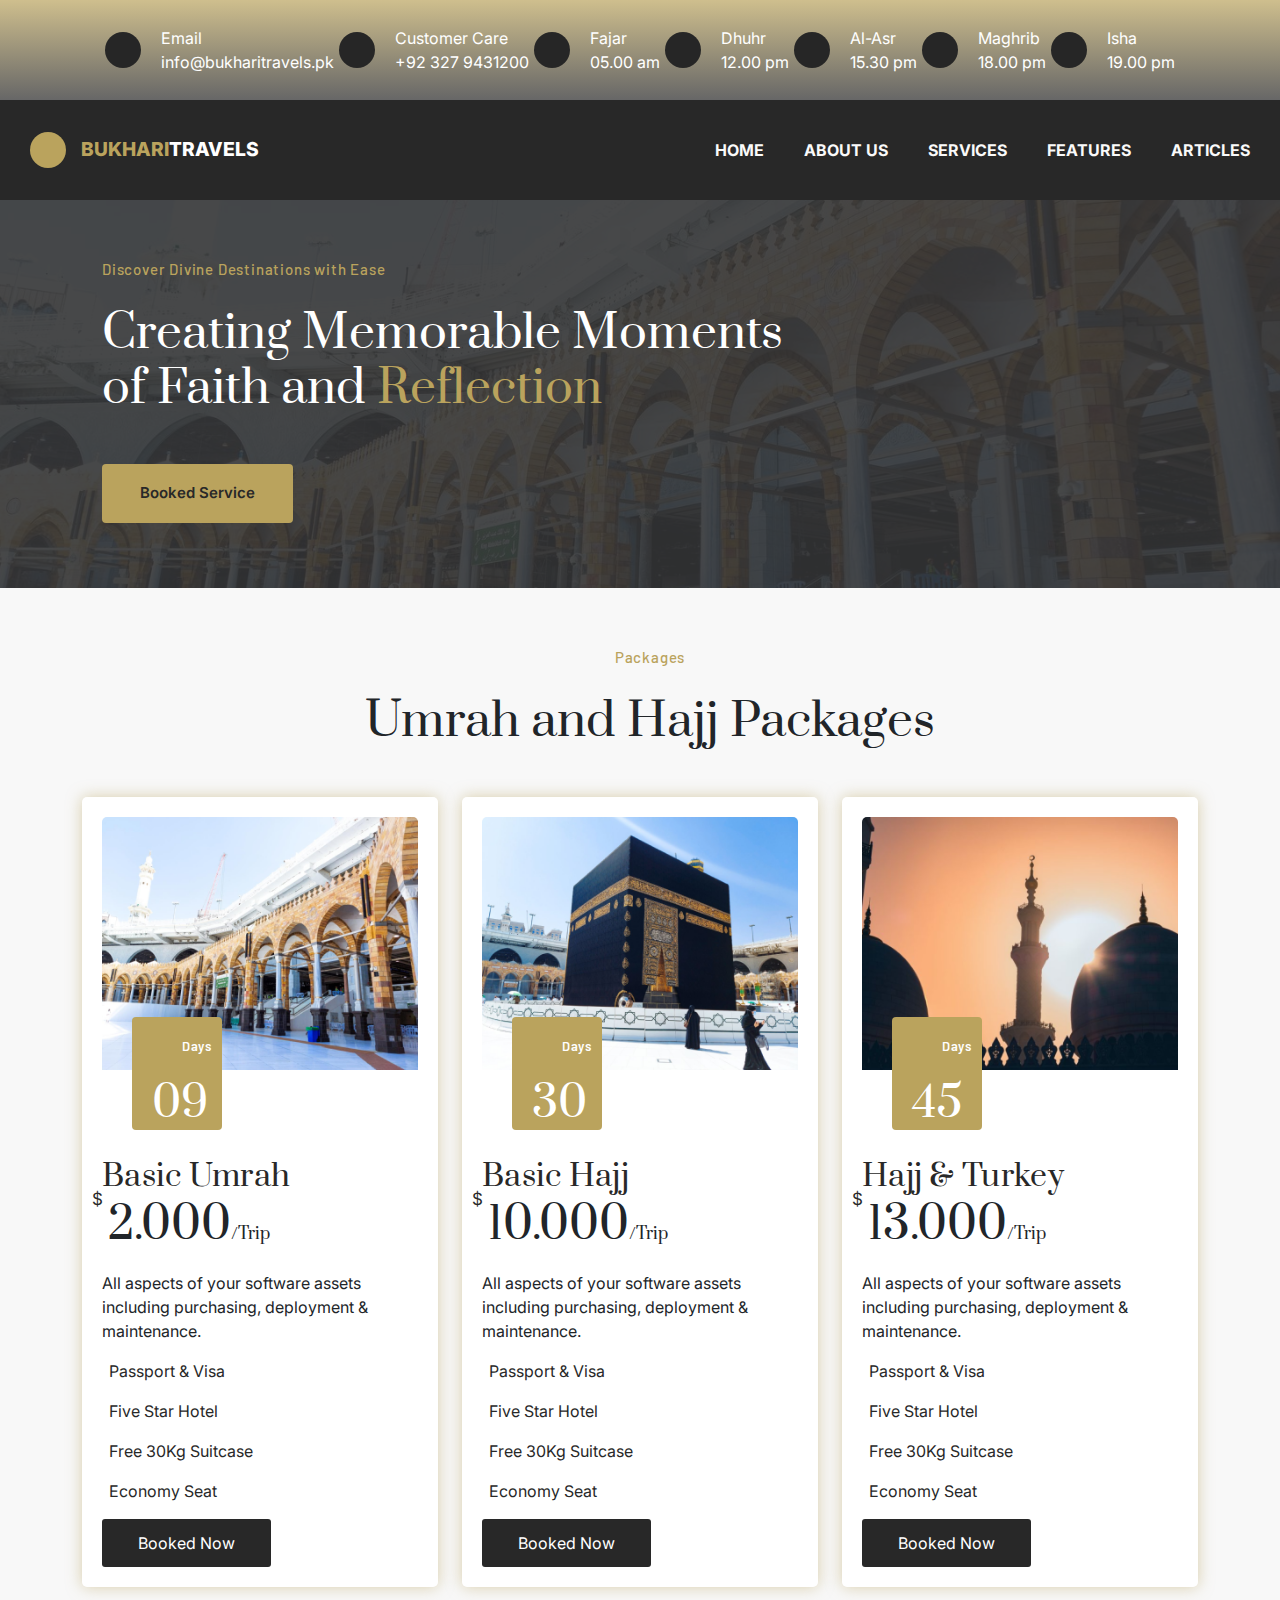
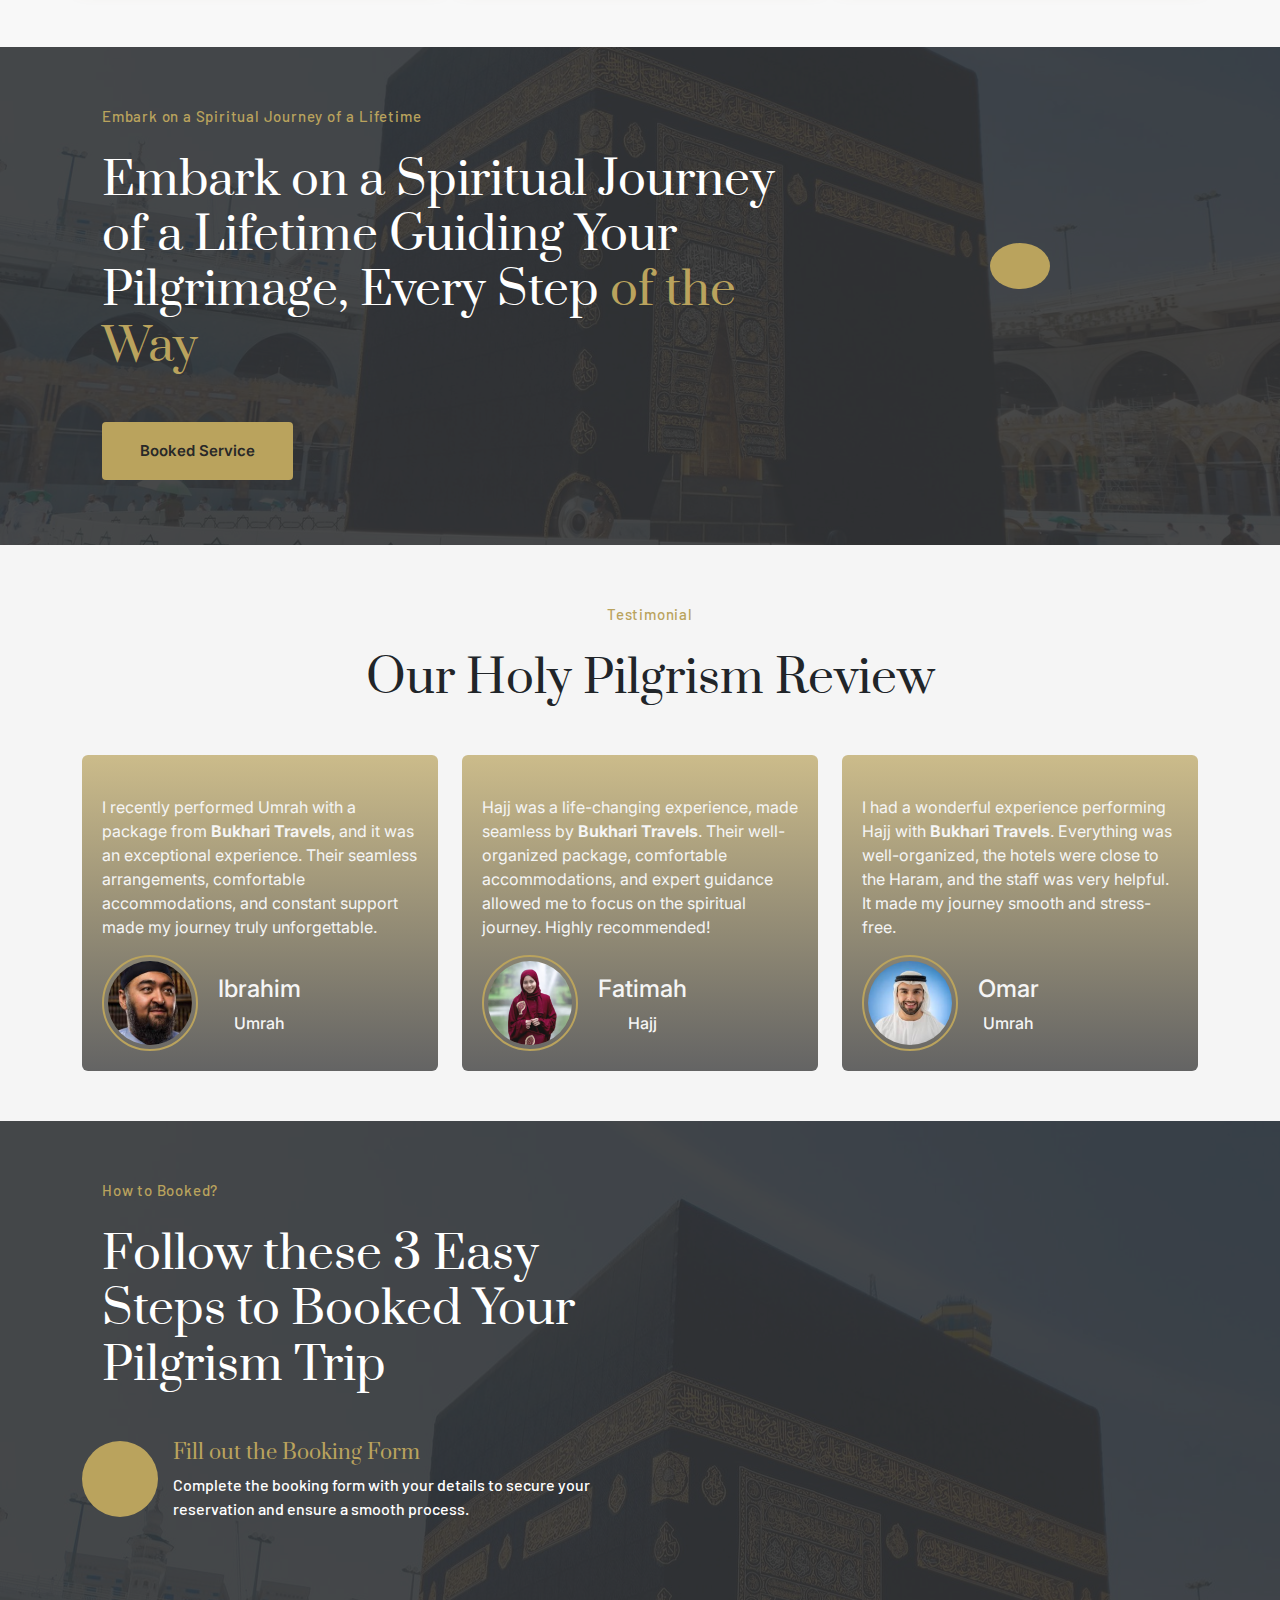
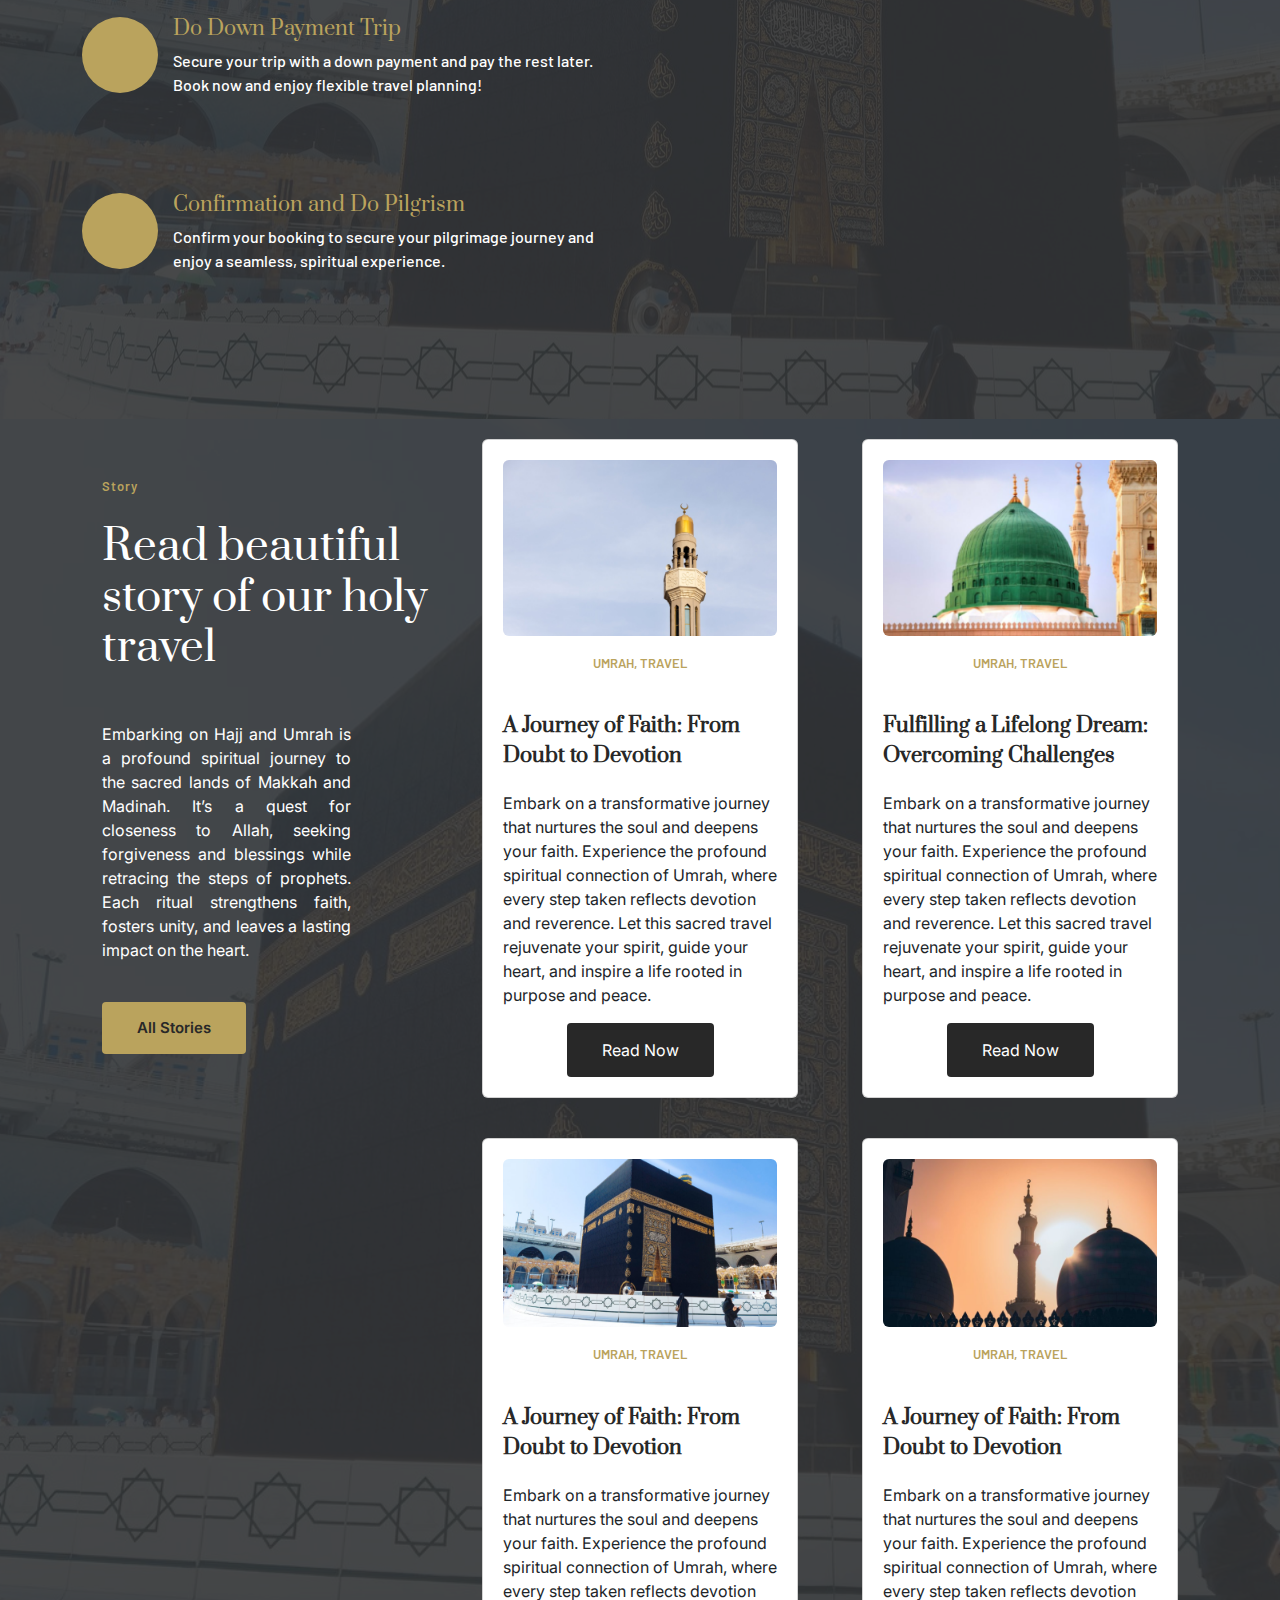
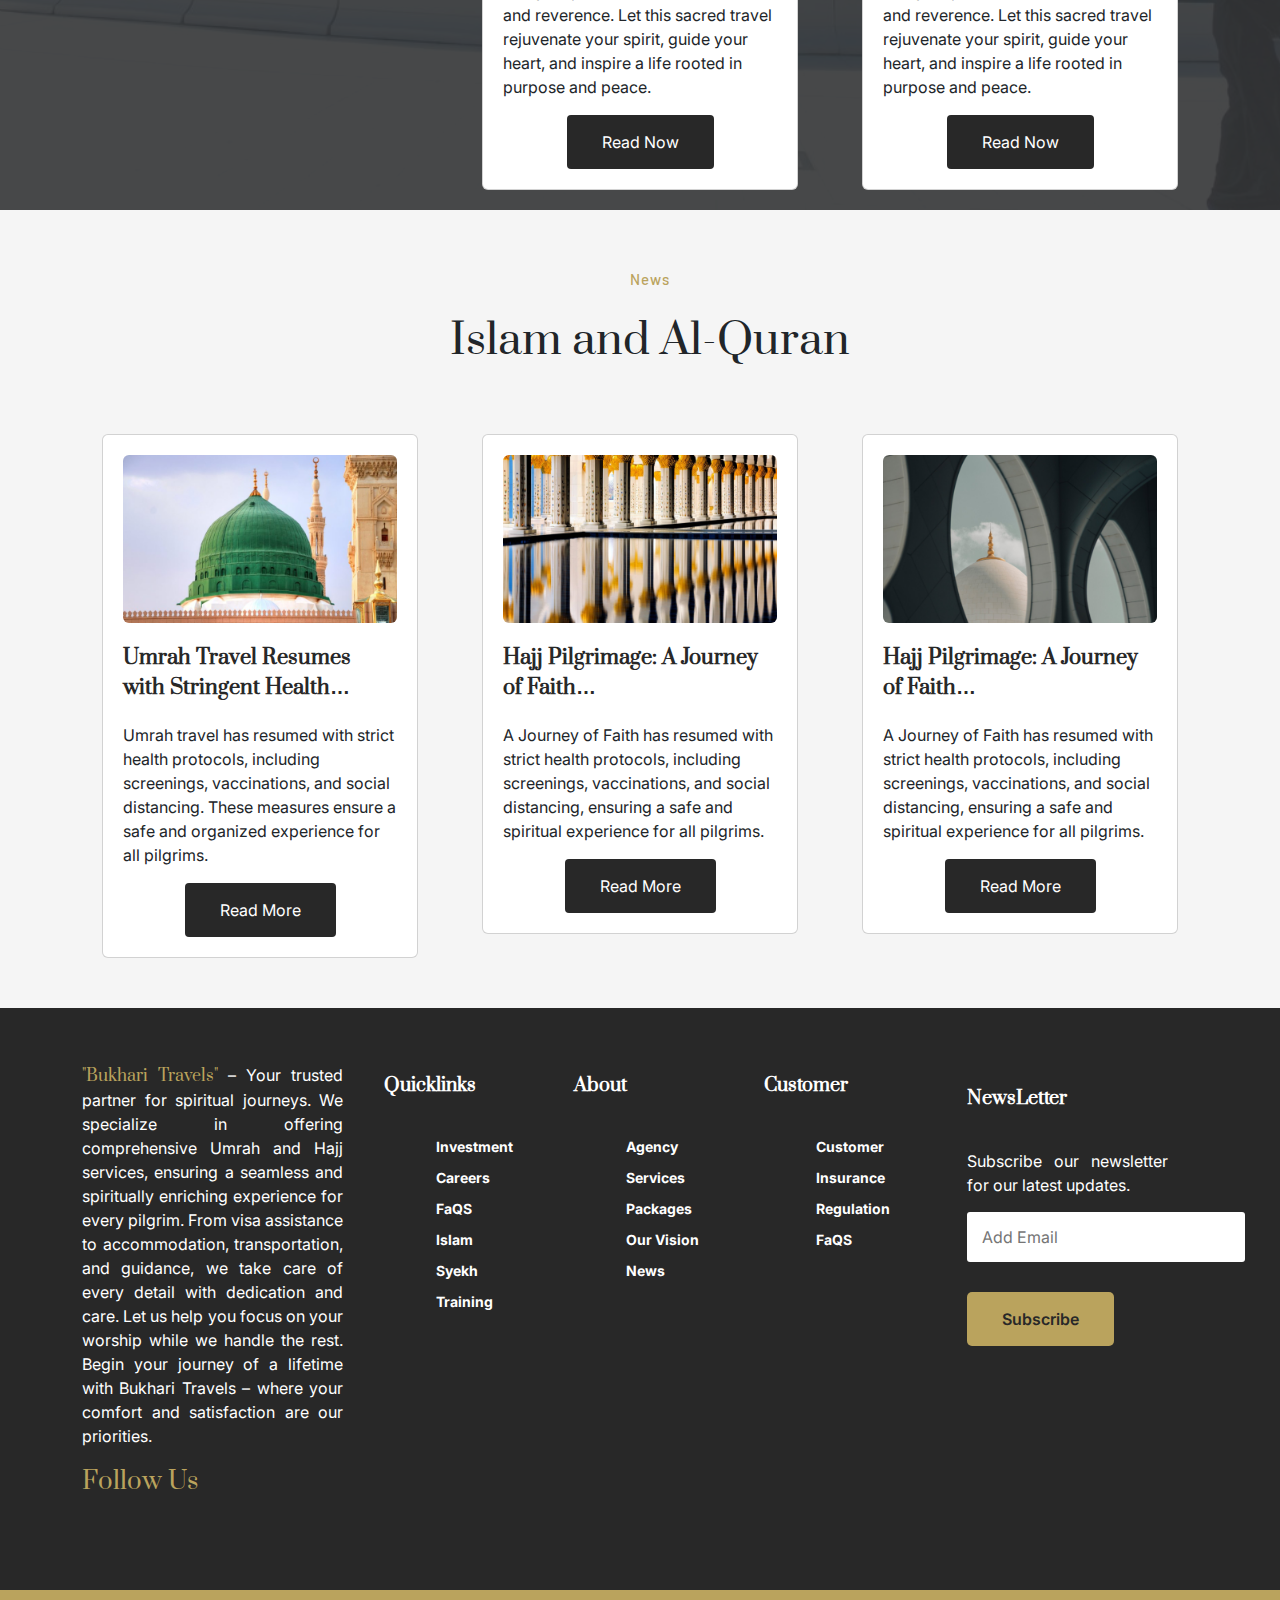
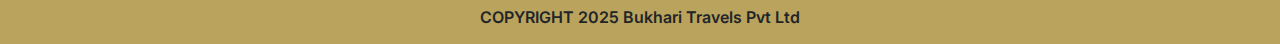
==== commit 6cacc57c: "Update index.html" ====
--- a/index.html
+++ b/index.html
@@ -771,7 +771,7 @@
             </div>
         </div>
     </section>
-    <div class="copywrigth-footer">COPYRIGHT 2024 Bukhari Travels Pvt Ltd</div>
+    <div class="copywrigth-footer">COPYRIGHT 2025 Bukhari Travels Pvt Ltd</div>
 </body>
 
-</html>+</html>
